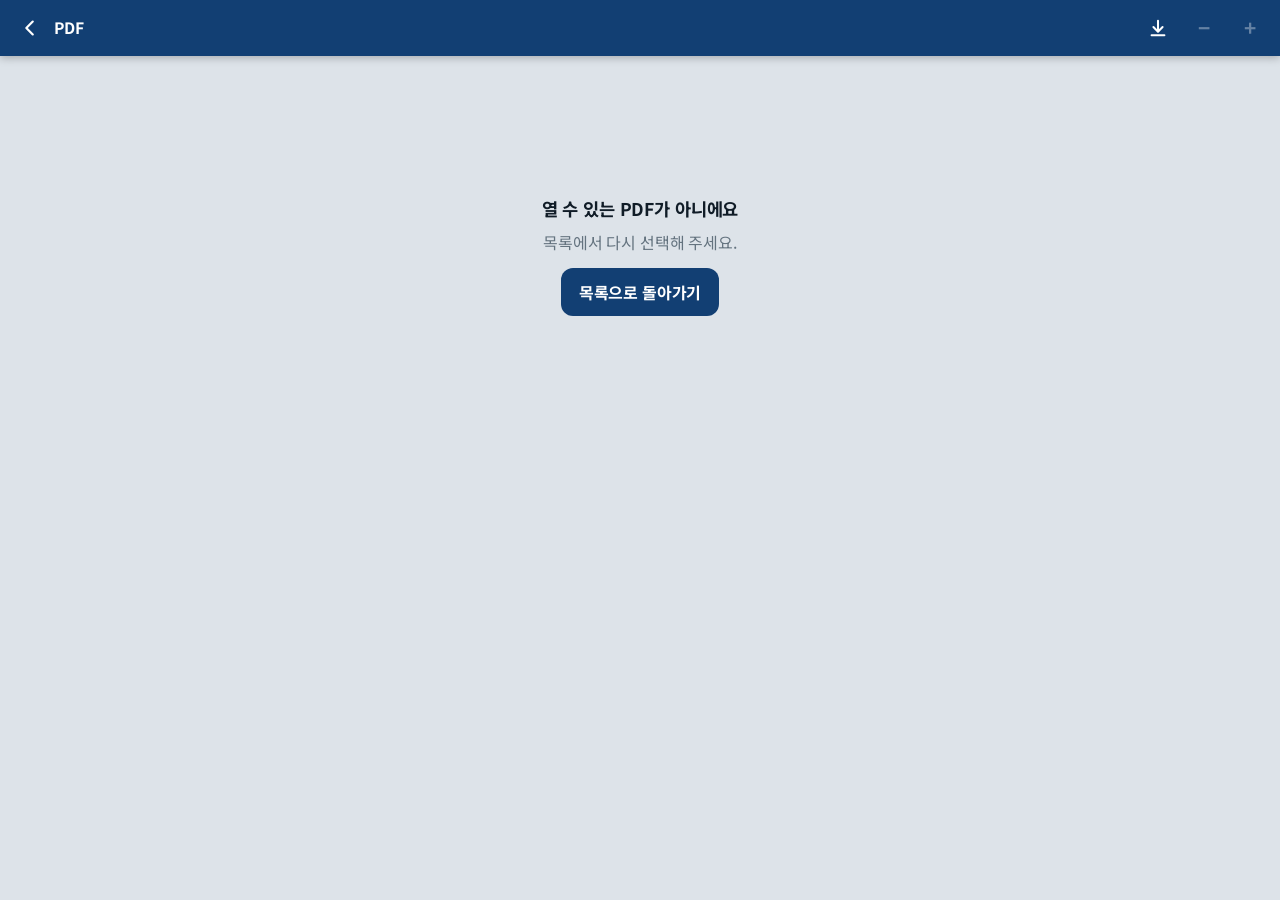
==== viewer.html @ f800c0bb "전기기사 매뉴얼 PDF 자료실 초기 구성 - 분류 6개, PDF 44개 - 목록 화면, PDF 보기 화면, 디자인 - PDF를 올리면 목록을 자동 생성하고 GitHub Pages에" ====
<!doctype html>
<html lang="ko">
<head>
<meta charset="utf-8">
<meta name="viewport" content="width=device-width, initial-scale=1, viewport-fit=cover">
<meta name="theme-color" content="#123f73">
<title>PDF 보기</title>
<link rel="preconnect" href="https://fonts.googleapis.com">
<link rel="preconnect" href="https://fonts.gstatic.com" crossorigin>
<link rel="stylesheet" href="https://fonts.googleapis.com/css2?family=Noto+Sans+KR:wght@400;500;700;900&display=swap">
<link rel="stylesheet" href="style.css">
</head>
<body class="viewer">
<div class="progress" id="progress"></div>
<header class="vbar" id="bar">
  <a class="btn" href="index.html" aria-label="목록으로">
    <svg width="22" height="22" viewBox="0 0 24 24" fill="none" stroke="currentColor" stroke-width="2.4" stroke-linecap="round" stroke-linejoin="round" aria-hidden="true"><path d="M15 5l-7 7 7 7"/></svg>
  </a>
  <div class="vtitle" id="title">PDF</div>
  <a class="btn" id="dl" href="#" download aria-label="PDF 다운로드">
    <svg width="22" height="22" viewBox="0 0 24 24" fill="none" stroke="currentColor" stroke-width="2.2" stroke-linecap="round" stroke-linejoin="round" aria-hidden="true"><path d="M12 4v11M7 11l5 5 5-5M5 20h14"/></svg>
  </a>
  <button class="btn" id="zout" type="button" aria-label="축소" disabled>−</button>
  <button class="btn" id="zin" type="button" aria-label="확대" disabled>+</button>
</header>
<span class="pageno" id="pageno"></span>
<div class="pages-wrap" id="wrap"><div class="pages" id="pages"></div></div>
<div class="vstatus" id="status">PDF를 불러오는 중…</div>

<script src="lib/pdf.min.js"></script>
<script>
(function () {
  var $ = function (id) { return document.getElementById(id); };
  var params = new URLSearchParams(location.search);
  var file = params.get("f") || "";
  var title = params.get("t") || "PDF";
  $("title").textContent = title;
  document.title = title + " · 전기기사 매뉴얼";

  function fail(head, body) {
    $("status").hidden = false;
    $("status").innerHTML = "<strong>" + head + "</strong>" + body +
      '<br><a href="index.html">목록으로 돌아가기</a>';
  }

  // pdfs/ 폴더 밖의 주소는 열지 않는다
  if (!/^pdfs\/[^:]+\.pdf$/i.test(file) || file.indexOf("..") >= 0) {
    fail("열 수 있는 PDF가 아니에요", "목록에서 다시 선택해 주세요.");
    return;
  }
  var url = new URL(file, location.href).href;

  // 다운로드 버튼: 원본 PDF 파일을 그대로 저장한다
  $("dl").href = file;
  $("dl").setAttribute("download", title.replace(/[\\\/:*?"<>|]/g, "_") + ".pdf");

  pdfjsLib.GlobalWorkerOptions.workerSrc = "lib/pdf.worker.min.js";

  var MINZ = 1, MAXZ = 8;          // 확대 범위 (배)
  var MAXPIX = 8e6;                // 캔버스 한 장의 최대 픽셀 수 (휴대폰 메모리 보호)
  var pdf = null, zoom = 1;
  var holders = [], rendered = {}, observer = null, current = 1;

  // 화면 화소 수(dpr)에 맞춰 그린다. 저해상도 화면도 2배로 그려서 확대 시 덜 뭉개진다.
  function wantOut() { return Math.min(Math.max(window.devicePixelRatio || 1, 2), 3); }
  function baseOut(cssW, cssH) { return Math.max(0.75, Math.min(wantOut(), Math.sqrt(MAXPIX / (cssW * cssH)))); }

  function availWidth() { return Math.min(document.documentElement.clientWidth, 900); }

  function layout() {
    var w = Math.round(availWidth() * zoom);
    holders.forEach(function (h) {
      h.el.style.width = w + "px";
      h.el.style.height = Math.round(w * h.ratio) + "px";
    });
  }

  /* ---------- 쪽 그리기: 확대한 크기에 맞춰 다시 그려서 선명하게 ---------- */
  function renderPage(n) {
    var h = holders[n - 1];
    var stamp = h.el.style.width;
    if (rendered[n] === stamp) return;
    if (h.task) { try { h.task.cancel(); } catch (e) {} h.task = null; }
    rendered[n] = stamp;
    pdf.getPage(n).then(function (page) {
      if (rendered[n] !== stamp) return;
      var cssW = parseFloat(h.el.style.width), cssH = parseFloat(h.el.style.height);
      var vp1 = page.getViewport({ scale: 1 });
      var out = baseOut(cssW, cssH);
      var vp = page.getViewport({ scale: (cssW / vp1.width) * out });
      var canvas = document.createElement("canvas");
      canvas.className = "base";
      canvas.width = Math.floor(vp.width);
      canvas.height = Math.floor(vp.height);
      var task = page.render({ canvasContext: canvas.getContext("2d"), viewport: vp });
      h.task = task;
      return task.promise.then(function () {
        if (rendered[n] !== stamp) { canvas.width = canvas.height = 0; return; }
        h.task = null;
        var old = h.el.querySelector("canvas.base");
        if (old) { old.width = old.height = 0; old.remove(); }
        h.el.insertBefore(canvas, h.el.firstChild);
        var ph = h.el.querySelector(".ph"); if (ph) ph.remove();
        page.cleanup();
      });
    }).catch(function (e) {
      if (!e || e.name !== "RenderingCancelledException") { if (rendered[n] === stamp) rendered[n] = null; }
    });
  }

  // 멀리 지나간 쪽은 비워서 메모리를 돌려준다 (쪽수가 많은 PDF 대비)
  function freePage(n) {
    var h = holders[n - 1];
    if (h.task) { try { h.task.cancel(); } catch (e) {} h.task = null; }
    clearDetail(h);
    var c = h.el.querySelector("canvas.base");
    if (c) {
      c.width = c.height = 0; c.remove();
      var ph = document.createElement("div");
      ph.className = "ph"; ph.textContent = n + "쪽";
      h.el.appendChild(ph);
    }
    rendered[n] = null;
  }

  /* ---------- 고해상도 타일 ----------
     많이 확대했을 때는 페이지 전체를 한 장으로 그리면 해상도가 제한되므로,
     지금 화면에 보이는 부분만 화면 화소 그대로 따로 그려서 위에 얹는다. */
  var detailTimer;
  function scheduleDetail() { clearTimeout(detailTimer); detailTimer = setTimeout(updateDetails, 180); }
  function clearDetail(h) {
    if (h.dtask) { try { h.dtask.cancel(); } catch (e) {} h.dtask = null; }
    if (h.dcanvas) { h.dcanvas.width = h.dcanvas.height = 0; h.dcanvas.remove(); h.dcanvas = null; }
    h.dkey = null; h.dtile = null;
  }
  function updateDetails() {
    if (!pdf || pinch) return;
    var vw = window.innerWidth, vh = window.innerHeight;
    holders.forEach(function (h, i) {
      var r = h.el.getBoundingClientRect(), cssW = r.width, cssH = r.height;
      var visible = r.bottom > 0 && r.top < vh && r.right > 0 && r.left < vw;
      if (!visible || baseOut(cssW, cssH) >= wantOut() - 0.05) { clearDetail(h); return; }
      var vx0 = Math.max(0, -r.left), vy0 = Math.max(0, -r.top);
      var vx1 = Math.min(cssW, vw - r.left), vy1 = Math.min(cssH, vh - r.top);
      var t = h.dtile;
      if (t && t.w === Math.round(cssW) && t.x0 <= vx0 && t.y0 <= vy0 && t.x1 >= vx1 && t.y1 >= vy1) return; // 이미 덮고 있음
      var mx = vw * 0.25, my = vh * 0.25;
      var x0 = Math.floor(Math.max(0, vx0 - mx)), y0 = Math.floor(Math.max(0, vy0 - my));
      var x1 = Math.ceil(Math.min(cssW, vx1 + mx)), y1 = Math.ceil(Math.min(cssH, vy1 + my));
      var tw = x1 - x0, th = y1 - y0;
      if (tw <= 0 || th <= 0) { clearDetail(h); return; }
      if (h.dtask) { try { h.dtask.cancel(); } catch (e) {} h.dtask = null; }
      var key = [Math.round(cssW), x0, y0, tw, th].join(",");
      h.dkey = key;
      pdf.getPage(i + 1).then(function (page) {
        if (h.dkey !== key) return;
        var vp1 = page.getViewport({ scale: 1 });
        var out = Math.min(wantOut(), Math.sqrt(MAXPIX / (tw * th)));
        var vp = page.getViewport({ scale: (cssW / vp1.width) * out });
        var c = document.createElement("canvas");
        c.className = "detail";
        c.width = Math.ceil(tw * out); c.height = Math.ceil(th * out);
        c.style.left = x0 + "px"; c.style.top = y0 + "px";
        c.style.width = tw + "px"; c.style.height = th + "px";
        var task = page.render({ canvasContext: c.getContext("2d"), viewport: vp, transform: [1, 0, 0, 1, -x0 * out, -y0 * out] });
        h.dtask = task;
        return task.promise.then(function () {
          if (h.dkey !== key) { c.width = c.height = 0; return; }
          h.dtask = null;
          var old = h.dcanvas;
          h.el.appendChild(c); h.dcanvas = c;
          h.dtile = { w: Math.round(cssW), x0: x0, y0: y0, x1: x1, y1: y1 };
          if (old) { old.width = old.height = 0; old.remove(); }
          page.cleanup();
        });
      }).catch(function () { if (h.dkey === key) h.dkey = null; });
    });
  }

  function watch() {
    if (observer) observer.disconnect();
    observer = new IntersectionObserver(function (entries) {
      entries.forEach(function (en) {
        var n = Number(en.target.getAttribute("data-n"));
        if (en.isIntersecting) renderPage(n); else freePage(n);
      });
      updateCurrent();
    }, { rootMargin: "100% 0px" });
    holders.forEach(function (h) { observer.observe(h.el); });
  }

  function updateCurrent() {
    var mid = window.innerHeight * 0.4, best = current;
    for (var i = 0; i < holders.length; i++) {
      var r = holders[i].el.getBoundingClientRect();
      if (r.top <= mid && r.bottom > mid) { best = i + 1; break; }
    }
    current = best;
    $("pageno").textContent = current + " / " + holders.length;
  }

  var lastY = window.scrollY;
  window.addEventListener("scroll", function () {
    updateCurrent(); scheduleDetail();
    var y = window.scrollY, bar = $("bar");
    if (y < 60 || y < lastY - 6) bar.classList.remove("hide");
    else if (y > lastY + 6) bar.classList.add("hide");
    lastY = y;
  }, { passive: true });

  /* ---------- 확대/축소 ----------
     (fx,fy) 지점의 내용이 확대 후 (tx,ty) 위치에 오도록 스크롤을 맞춘다. */
  function updateButtons() {
    $("zout").disabled = zoom <= MINZ + 0.001;
    $("zin").disabled = zoom >= MAXZ - 0.001;
  }
  function setZoom(z, fx, fy, tx, ty) {
    z = Math.max(MINZ, Math.min(MAXZ, z));
    if (Math.abs(z - zoom) < 0.001) return;
    var pr = $("pages").getBoundingClientRect();
    var ox = fx - pr.left, oy = fy - pr.top, docTop = pr.top + window.scrollY;
    var r = z / zoom;
    zoom = z;
    holders.forEach(clearDetail);
    layout();
    $("wrap").scrollLeft = ox * r - tx;
    window.scrollTo(0, docTop + oy * r - ty);
    watch();
    updateButtons();
    scheduleDetail();
  }
  function centerZoom(factor) {
    var cx = window.innerWidth / 2, cy = window.innerHeight / 2;
    setZoom(zoom * factor, cx, cy, cx, cy);
  }
  $("zin").addEventListener("click", function () { centerZoom(1.5); });
  $("zout").addEventListener("click", function () { centerZoom(1 / 1.5); });

  /* ---------- 손가락 벌리기(핀치) / 두 번 탭 ---------- */
  var wrap = $("wrap"); wrap.addEventListener("scroll", scheduleDetail, { passive: true });
  var pinch = null, pinchEnd = 0, lastTap = { t: 0, x: 0, y: 0 }, start = null;
  function mid(e) {
    var a = e.touches[0], b = e.touches[1];
    return { x: (a.clientX + b.clientX) / 2, y: (a.clientY + b.clientY) / 2, d: Math.hypot(a.clientX - b.clientX, a.clientY - b.clientY) };
  }
  wrap.addEventListener("touchstart", function (e) {
    if (e.touches.length === 2) {
      var m = mid(e), pg = $("pages"), pr = pg.getBoundingClientRect();
      pinch = { d0: m.d || 1, fx: m.x, fy: m.y, tx: m.x, ty: m.y, s: 1 };
      pg.style.transformOrigin = (m.x - pr.left) + "px " + (m.y - pr.top) + "px";
      pg.style.willChange = "transform";
    } else if (e.touches.length === 1) {
      start = { x: e.touches[0].clientX, y: e.touches[0].clientY };
    }
  }, { passive: true });
  wrap.addEventListener("touchmove", function (e) {
    if (!pinch || e.touches.length !== 2) return;
    e.preventDefault();
    var m = mid(e);
    var s = Math.max(MINZ / zoom, Math.min(MAXZ / zoom, m.d / pinch.d0));
    pinch.s = s; pinch.tx = m.x; pinch.ty = m.y;
    $("pages").style.transform = "scale(" + s + ")";
  }, { passive: false });
  function finishPinch() {
    if (!pinch) return;
    var p = pinch; pinch = null; pinchEnd = Date.now();
    var pg = $("pages");
    pg.style.transform = ""; pg.style.willChange = "";
    setZoom(zoom * p.s, p.fx, p.fy, p.tx, p.ty);
  }
  wrap.addEventListener("touchend", function (e) {
    if (pinch) { if (e.touches.length < 2) finishPinch(); return; }
    if (e.touches.length || !e.changedTouches.length || !start) return;
    if (Date.now() - pinchEnd < 400) return;
    var t = e.changedTouches[0];
    if (Math.hypot(t.clientX - start.x, t.clientY - start.y) > 10) return; // 스크롤이었음
    var now = Date.now();
    if (now - lastTap.t < 300 && Math.hypot(t.clientX - lastTap.x, t.clientY - lastTap.y) < 30) {
      lastTap.t = 0;
      setZoom(zoom > 1.2 ? 1 : 2.5, t.clientX, t.clientY, t.clientX, t.clientY);
    } else {
      lastTap = { t: now, x: t.clientX, y: t.clientY };
    }
  }, { passive: true });
  wrap.addEventListener("touchcancel", finishPinch, { passive: true });

  var rt;
  window.addEventListener("resize", function () {
    clearTimeout(rt);
    rt = setTimeout(function () { if (pdf) { holders.forEach(clearDetail); layout(); watch(); scheduleDetail(); } }, 150);
  });

  /* ---------- 불러오기 ---------- */
  var task = pdfjsLib.getDocument({ url: url, cMapUrl: "lib/cmaps/", cMapPacked: true });
  task.onProgress = function (p) {
    if (p.total) $("progress").style.width = Math.min(100, (p.loaded / p.total) * 100) + "%";
  };
  task.promise.then(function (doc) {
    pdf = doc;
    $("progress").style.width = "100%";
    setTimeout(function () { $("progress").style.display = "none"; }, 300);
    // 모든 쪽의 비율을 미리 구해 자리를 잡아 두면 스크롤 위치가 흔들리지 않는다
    var ps = [];
    for (var n = 1; n <= doc.numPages; n++) {
      ps.push(doc.getPage(n).then(function (p) { var v = p.getViewport({ scale: 1 }); return v.height / v.width; }));
    }
    return Promise.all(ps);
  }).then(function (ratios) {
    $("status").hidden = true;
    var box = $("pages");
    ratios.forEach(function (r, i) {
      var el = document.createElement("div");
      el.className = "page";
      el.setAttribute("data-n", i + 1);
      el.innerHTML = '<div class="ph">' + (i + 1) + "쪽</div>";
      box.appendChild(el);
      holders.push({ el: el, ratio: r, task: null, dtask: null, dcanvas: null, dkey: null, dtile: null });
    });
    layout(); watch(); updateCurrent(); updateButtons();
  }).catch(function (err) {
    $("progress").style.display = "none";
    var missing = err && (err.name === "MissingPDFException" || err.status === 404);
    fail(missing ? "PDF 파일을 찾을 수 없어요" : "PDF를 열지 못했어요",
      missing ? "파일이 이동되었거나 삭제되었을 수 있어요." :
      '네트워크 상태를 확인하고 다시 시도해 주세요.<br><a href="' + file + '">PDF 파일 직접 열기</a>');
  });
})();
</script>
</body>
</html>
---- style.css ----
/* 전기기사 자료실: 모바일 우선. 도면(격자) + 안전 노랑 하자드 테이프를 포인트로 */
:root {
  --bg: #f1f3f6;
  --surface: #ffffff;
  --ink: #101c27;
  --muted: #64737f;
  --line: #e3e8ed;
  --brand: #123f73;
  --brand-2: #1d5a9e;
  --brand-ink: #ffffff;
  --accent: #f7b900;
  --accent-ink: #101c27;
  --shadow: 0 1px 2px rgba(16, 28, 39, 0.06), 0 4px 14px rgba(16, 28, 39, 0.06);
  --viewer-bg: #dde3e9;
  --link: #1d5a9e;
  --pattern: url("data:image/svg+xml,%3Csvg xmlns='http://www.w3.org/2000/svg' width='240' height='240' viewBox='0 0 240 240' fill='none' stroke='%231d4e89' stroke-opacity='0.13' stroke-width='1.3' stroke-linecap='round' stroke-linejoin='round'%3E%3Cpath d='M16 40h40l12 12h44l10-10h60'/%3E%3Cpath d='M110 52v52l14 14h56'/%3E%3Cpath d='M24 124h30l10-14h28l10 14h20'/%3E%3Cpath d='M64 124v52l-12 12H20'/%3E%3Cpath d='M150 188l5-8 7 16 7-16 7 16 5-8h26'/%3E%3Cpath d='M190 42v40l14 14h22'/%3E%3Cpath d='M112 212h28v-24'/%3E%3Ccircle cx='16' cy='40' r='3.5'/%3E%3Ccircle cx='170' cy='42' r='3.5'/%3E%3Ccircle cx='180' cy='118' r='3.5'/%3E%3Ccircle cx='24' cy='124' r='3.5'/%3E%3Ccircle cx='20' cy='188' r='3.5'/%3E%3Ccircle cx='226' cy='96' r='3.5'/%3E%3Ccircle cx='226' cy='188' r='3.5'/%3E%3Ccircle cx='112' cy='212' r='3.5'/%3E%3Cg fill='%231d4e89' fill-opacity='0.13' stroke='none'%3E%3Ccircle cx='110' cy='52' r='2.5'/%3E%3Ccircle cx='64' cy='124' r='2.5'/%3E%3Ccircle cx='190' cy='42' r='2.5'/%3E%3C/g%3E%3C/svg%3E");
  --glow-a: rgba(29, 90, 158, 0.17);
  --glow-b: rgba(247, 185, 0, 0.17);
  --font: "Noto Sans KR", system-ui, -apple-system, "Apple SD Gothic Neo", "Malgun Gothic", sans-serif;
}
@media (prefers-color-scheme: dark) {
  :root:not([data-theme="light"]) {
    --bg: #0c141b;
    --surface: #15202a;
    --ink: #e9eff4;
    --muted: #8fa1af;
    --line: #243441;
    --brand: #0f2f55;
    --brand-2: #17457a;
    --brand-ink: #f2f6fa;
    --shadow: 0 1px 2px rgba(0, 0, 0, 0.4);
    --viewer-bg: #070c10;
    --link: #7db4f5;
    --pattern: url("data:image/svg+xml,%3Csvg xmlns='http://www.w3.org/2000/svg' width='240' height='240' viewBox='0 0 240 240' fill='none' stroke='%238ab8f0' stroke-opacity='0.16' stroke-width='1.3' stroke-linecap='round' stroke-linejoin='round'%3E%3Cpath d='M16 40h40l12 12h44l10-10h60'/%3E%3Cpath d='M110 52v52l14 14h56'/%3E%3Cpath d='M24 124h30l10-14h28l10 14h20'/%3E%3Cpath d='M64 124v52l-12 12H20'/%3E%3Cpath d='M150 188l5-8 7 16 7-16 7 16 5-8h26'/%3E%3Cpath d='M190 42v40l14 14h22'/%3E%3Cpath d='M112 212h28v-24'/%3E%3Ccircle cx='16' cy='40' r='3.5'/%3E%3Ccircle cx='170' cy='42' r='3.5'/%3E%3Ccircle cx='180' cy='118' r='3.5'/%3E%3Ccircle cx='24' cy='124' r='3.5'/%3E%3Ccircle cx='20' cy='188' r='3.5'/%3E%3Ccircle cx='226' cy='96' r='3.5'/%3E%3Ccircle cx='226' cy='188' r='3.5'/%3E%3Ccircle cx='112' cy='212' r='3.5'/%3E%3Cg fill='%238ab8f0' fill-opacity='0.16' stroke='none'%3E%3Ccircle cx='110' cy='52' r='2.5'/%3E%3Ccircle cx='64' cy='124' r='2.5'/%3E%3Ccircle cx='190' cy='42' r='2.5'/%3E%3C/g%3E%3C/svg%3E");
    --glow-a: rgba(70, 130, 210, 0.24);
    --glow-b: rgba(247, 185, 0, 0.10);
    color-scheme: dark;
  }
}
:root[data-theme="dark"] {
  --bg: #0c141b;
  --surface: #15202a;
  --ink: #e9eff4;
  --muted: #8fa1af;
  --line: #243441;
  --brand: #0f2f55;
  --brand-2: #17457a;
  --brand-ink: #f2f6fa;
  --shadow: 0 1px 2px rgba(0, 0, 0, 0.4);
  --viewer-bg: #070c10;
  --link: #7db4f5;
  --pattern: url("data:image/svg+xml,%3Csvg xmlns='http://www.w3.org/2000/svg' width='240' height='240' viewBox='0 0 240 240' fill='none' stroke='%238ab8f0' stroke-opacity='0.16' stroke-width='1.3' stroke-linecap='round' stroke-linejoin='round'%3E%3Cpath d='M16 40h40l12 12h44l10-10h60'/%3E%3Cpath d='M110 52v52l14 14h56'/%3E%3Cpath d='M24 124h30l10-14h28l10 14h20'/%3E%3Cpath d='M64 124v52l-12 12H20'/%3E%3Cpath d='M150 188l5-8 7 16 7-16 7 16 5-8h26'/%3E%3Cpath d='M190 42v40l14 14h22'/%3E%3Cpath d='M112 212h28v-24'/%3E%3Ccircle cx='16' cy='40' r='3.5'/%3E%3Ccircle cx='170' cy='42' r='3.5'/%3E%3Ccircle cx='180' cy='118' r='3.5'/%3E%3Ccircle cx='24' cy='124' r='3.5'/%3E%3Ccircle cx='20' cy='188' r='3.5'/%3E%3Ccircle cx='226' cy='96' r='3.5'/%3E%3Ccircle cx='226' cy='188' r='3.5'/%3E%3Ccircle cx='112' cy='212' r='3.5'/%3E%3Cg fill='%238ab8f0' fill-opacity='0.16' stroke='none'%3E%3Ccircle cx='110' cy='52' r='2.5'/%3E%3Ccircle cx='64' cy='124' r='2.5'/%3E%3Ccircle cx='190' cy='42' r='2.5'/%3E%3C/g%3E%3C/svg%3E");
  --glow-a: rgba(70, 130, 210, 0.24);
  --glow-b: rgba(247, 185, 0, 0.10);
  color-scheme: dark;
}

* { box-sizing: border-box; }
html { -webkit-text-size-adjust: 100%; -webkit-tap-highlight-color: transparent; }
body {
  margin: 0;
  background: var(--bg);
  color: var(--ink);
  font: 400 16px/1.5 var(--font);
  letter-spacing: -0.01em;
  padding-left: env(safe-area-inset-left, 0px);
  padding-right: env(safe-area-inset-right, 0px);
}
/* ---------- 배경: 회로 무늬 + 모서리 빛 ---------- */
body::before {
  content: "";
  position: fixed; inset: 0; z-index: -1;
  pointer-events: none;
  background:
    radial-gradient(75% 45% at 100% 0%, var(--glow-a), transparent 72%),
    radial-gradient(65% 40% at 0% 100%, var(--glow-b), transparent 72%),
    var(--pattern);
  background-size: auto, auto, 240px 240px;
  background-repeat: no-repeat, no-repeat, repeat;
}
body.viewer::before { display: none; }

a { color: inherit; text-decoration: none; }
button { font: inherit; color: inherit; }
:focus-visible { outline: 3px solid var(--accent); outline-offset: 2px; }

/* ---------- 헤더 ---------- */
.top {
  position: relative;
  color: #fff;
  min-height: 244px;
  padding: max(26px, calc(env(safe-area-inset-top, 0px) + 14px)) 20px 28px;
  background: linear-gradient(180deg, #06152d 0%, #0b2a54 46%, #15508f 100%); /* 해 질 녘 하늘 */
  overflow: hidden;
  isolation: isolate;
}
.top::before { /* 글씨 쪽은 어둡게 + 도면 격자 */
  content: "";
  position: absolute; inset: 0; z-index: 1; pointer-events: none;
  background:
    linear-gradient(90deg, rgba(3, 11, 26, 0.72) 0%, rgba(3, 11, 26, 0.42) 42%, rgba(3, 11, 26, 0) 72%),
    linear-gradient(rgba(255, 255, 255, 0.045) 1px, transparent 1px) 0 0 / 22px 22px,
    linear-gradient(90deg, rgba(255, 255, 255, 0.045) 1px, transparent 1px) 0 0 / 22px 22px;
}
.top::after { /* 하자드 테이프 */
  content: "";
  position: absolute; left: 0; right: 0; bottom: 0; height: 6px; z-index: 3;
  background: repeating-linear-gradient(-45deg, var(--accent) 0 10px, #101c27 10px 20px);
}
.hero-art { position: absolute; top: 0; right: 0; bottom: 0; width: 100%; max-width: 780px; z-index: 0; pointer-events: none; 
  -webkit-mask-image: linear-gradient(90deg, transparent 0, #000 24%); mask-image: linear-gradient(90deg, transparent 0, #000 24%); }
.hero-svg { display: block; width: 100%; height: 100%; }
.star { opacity: 0.3; animation: twinkle 3.6s ease-in-out infinite; }
.flow, .flow-glow { fill: none; stroke-linecap: round; stroke-dasharray: 3 63; animation: flow linear infinite; }
.flow { stroke: #ffe28f; stroke-width: 1.6; }
.flow-glow { stroke: #ffb02e; stroke-width: 5; }
.spark { opacity: 0.35; animation: spark 2.2s ease-in-out infinite; }
@keyframes flow { to { stroke-dashoffset: -66; } }
@keyframes twinkle { 0%, 100% { opacity: 0.18; } 50% { opacity: 0.95; } }
@keyframes spark { 0%, 100% { opacity: 0.25; } 50% { opacity: 1; } }
@media (prefers-reduced-motion: reduce) { .star, .flow, .flow-glow, .spark { animation: none; } }
@media (min-width: 700px) { .top { min-height: 300px; } }
.top-inner { position: relative; z-index: 2; max-width: 720px; margin: 0 auto; padding-bottom: 6px; }
.eyebrow {
  display: inline-flex; align-items: center; gap: 6px;
  font-size: 0.72rem; font-weight: 700; letter-spacing: 0.14em;
  color: var(--accent);
}
.eyebrow .bolt { width: 0.62em; height: 0.9em; background: var(--accent); clip-path: polygon(60% 0, 0 56%, 42% 56%, 30% 100%, 100% 38%, 56% 38%); }
.top h1 {
  margin: 6px 0 0;
  font-size: 2rem;
  font-weight: 900;
  letter-spacing: -0.04em;
  line-height: 1.15;
  text-wrap: balance;
  text-shadow: 0 2px 16px rgba(0, 0, 0, 0.45);
}
.top p { margin: 8px 0 0; font-size: 0.92rem; opacity: 0.82; }

/* ---------- 검색 / 분류 ---------- */
.search {
  position: sticky; top: 0; z-index: 5;
  background: color-mix(in srgb, var(--bg) 78%, transparent);
  -webkit-backdrop-filter: blur(14px); backdrop-filter: blur(14px);
  padding: 12px 16px 10px;
  padding-top: max(12px, env(safe-area-inset-top, 0px));
}
.search-inner { position: relative; max-width: 720px; margin: 0 auto; }
.search svg { position: absolute; left: 14px; top: 50%; transform: translateY(-50%); color: var(--muted); pointer-events: none; }
.search input {
  width: 100%; height: 50px;
  border: 1px solid var(--line);
  border-radius: 14px;
  padding: 0 46px 0 44px;
  font: inherit; font-size: 1rem;
  background: var(--surface); color: var(--ink);
  box-shadow: var(--shadow);
  -webkit-appearance: none; appearance: none;
}
.search input::placeholder { color: var(--muted); }
.search input:focus { outline: 2px solid var(--brand-2); outline-offset: 0; border-color: transparent; }
.search input::-webkit-search-cancel-button { display: none; }
.search .clear {
  position: absolute; right: 5px; top: 5px;
  width: 40px; height: 40px;
  border: 0; border-radius: 10px;
  background: transparent; color: var(--muted);
  font-size: 1.4rem; line-height: 1; cursor: pointer;
}
.chips {
  display: flex; gap: 8px;
  max-width: 720px; margin: 0 auto;
  padding: 2px 16px 6px;
  overflow-x: auto; scrollbar-width: none;
}
.chips::-webkit-scrollbar { display: none; }
.chip {
  flex: none;
  min-height: 38px; padding: 0 15px;
  border: 1px solid var(--line);
  border-radius: 999px;
  background: var(--surface);
  color: var(--muted);
  font-size: 0.9rem; font-weight: 500;
  cursor: pointer;
}
.chip[aria-pressed="true"] {
  background: var(--brand); border-color: var(--brand);
  color: var(--brand-ink); font-weight: 700;
}

/* ---------- 목록 ---------- */
main { max-width: 720px; margin: 0 auto; padding: 6px 16px 48px; }
.group h2 {
  display: flex; align-items: center; gap: 8px;
  margin: 22px 4px 10px;
  font-size: 1.05rem; font-weight: 900; letter-spacing: -0.02em;
}
.group h2::before {
  content: ""; width: 4px; height: 1.05em; border-radius: 2px; background: var(--accent);
}
.group h2 span {
  font-size: 0.75rem; font-weight: 700; color: var(--muted);
  background: var(--surface); border: 1px solid var(--line);
  border-radius: 999px; padding: 0 8px; line-height: 1.6;
  font-variant-numeric: tabular-nums;
}
.list {
  list-style: none; margin: 0; padding: 0;
  background: var(--surface);
  border: 1px solid var(--line);
  border-radius: 18px;
  box-shadow: var(--shadow);
  overflow: hidden;
}
.list li + li { border-top: 1px solid var(--line); }
.list li { display: flex; align-items: stretch; }
.list li .item { flex: 1; min-width: 0; }
.dl-btn {
  flex: none; width: 60px;
  display: flex; flex-direction: column; align-items: center; justify-content: center; gap: 2px;
  border-left: 1px solid var(--line);
  color: var(--link); font-size: 0.68rem; font-weight: 700;
}
.dl-btn:active { background: var(--bg); }
.item {
  display: grid;
  grid-template-columns: 56px minmax(0, 1fr);
  align-items: center; gap: 14px;
  padding: 12px 12px;
  min-height: 92px;
  transition: background 0.12s;
}
.item:active { background: var(--bg); }

.thumb {
  position: relative;
  width: 56px; height: 76px;
  border-radius: 5px;
  background: linear-gradient(160deg, var(--brand-2), var(--brand));
  box-shadow: 0 1px 3px rgba(16, 28, 39, 0.35);
  overflow: hidden;
}
.thumb::before { /* 로딩 전 표지: 노란 띠 + PDF */
  content: "PDF";
  position: absolute; left: 0; right: 0; bottom: 0;
  padding: 3px 0; text-align: center;
  font-size: 0.62rem; font-weight: 900; letter-spacing: 0.08em;
  background: var(--accent); color: var(--accent-ink);
}
.thumb img { position: absolute; inset: 0; width: 100%; height: 100%; object-fit: cover; object-position: top; background: #fff; }
.thumb.has-img::before { display: none; }

.item-title {
  display: block;
  font-weight: 700; font-size: 1rem; line-height: 1.35;
  overflow-wrap: anywhere;
  display: -webkit-box; -webkit-line-clamp: 2; -webkit-box-orient: vertical; overflow: hidden;
}
.item-meta {
  display: flex; flex-wrap: wrap; align-items: center; gap: 4px 8px;
  margin-top: 6px;
  font-size: 0.8rem; color: var(--muted);
  font-variant-numeric: tabular-nums;
}
.tag-new {
  font-size: 0.66rem; font-weight: 900; letter-spacing: 0.06em;
  background: var(--accent); color: var(--accent-ink);
  border-radius: 4px; padding: 0 6px; line-height: 1.5;
}
.chev { color: var(--muted); opacity: 0.6; justify-self: end; }
mark { background: color-mix(in srgb, var(--accent) 55%, transparent); color: inherit; border-radius: 3px; padding: 0 1px; }

.empty {
  margin: 36px 0;
  padding: 32px 22px;
  border: 1px dashed var(--line);
  border-radius: 18px;
  background: var(--surface);
  text-align: center; color: var(--muted);
}
.empty strong { display: block; color: var(--ink); margin-bottom: 6px; font-size: 1.05rem; }
footer { max-width: 720px; margin: 0 auto; padding: 0 20px max(28px, env(safe-area-inset-bottom, 0px)); color: var(--muted); font-size: 0.78rem; }

/* ---------- 뷰어 ---------- */
body.viewer { background: var(--viewer-bg); overflow-x: hidden; }
.vbar {
  position: sticky; top: 0; z-index: 10;
  display: flex; align-items: center; gap: 2px;
  padding: max(6px, env(safe-area-inset-top, 0px)) 8px 6px;
  background: var(--brand); color: var(--brand-ink);
  box-shadow: 0 2px 8px rgba(0, 0, 0, 0.25);
  transition: transform 0.22s ease;
}
.vbar.hide { transform: translateY(-110%); }
.vbar .btn {
  flex: none; min-width: 44px; height: 44px;
  display: grid; place-items: center;
  border: 0; border-radius: 12px;
  background: transparent; color: inherit;
  font-size: 1.3rem; font-weight: 700; cursor: pointer;
}
.vbar .btn:active { background: rgba(255, 255, 255, 0.18); }
.vbar .btn[disabled] { opacity: 0.35; }
.vtitle {
  flex: 1; min-width: 0;
  font-weight: 700; font-size: 0.98rem; line-height: 1.25;
  display: -webkit-box; -webkit-line-clamp: 2; -webkit-box-orient: vertical; overflow: hidden;
}
.pageno {
  position: fixed; left: 50%; transform: translateX(-50%);
  bottom: max(16px, env(safe-area-inset-bottom, 0px));
  z-index: 10;
  padding: 7px 16px; border-radius: 999px;
  background: rgba(16, 28, 39, 0.82); color: #fff;
  font-size: 0.85rem; font-weight: 700; font-variant-numeric: tabular-nums;
  backdrop-filter: blur(6px); -webkit-backdrop-filter: blur(6px);
  pointer-events: none;
}
.pageno:empty { display: none; }
.progress { position: fixed; left: 0; top: 0; height: 3px; width: 0; background: var(--accent); z-index: 20; transition: width 0.15s; }
.pages-wrap { overflow-x: auto; padding: 12px 0 72px; touch-action: pan-x pan-y; } /* 확대는 직접 처리 */
.pages { display: flex; flex-direction: column; align-items: center; gap: 10px; width: max-content; min-width: 100%; }
.page { position: relative; background: #fff; box-shadow: 0 1px 6px rgba(0, 0, 0, 0.3); flex: none; }
.page canvas.base { display: block; width: 100%; height: 100%; }
.page canvas.detail { position: absolute; display: block; pointer-events: none; }
.page .ph { position: absolute; inset: 0; display: grid; place-items: center; color: #8a97a2; font-size: 0.85rem; }
.vstatus { padding: 56px 24px; text-align: center; color: var(--muted); }
.vstatus strong { display: block; color: var(--ink); font-size: 1.1rem; margin-bottom: 8px; }
.vstatus a { display: inline-block; margin-top: 14px; padding: 12px 18px; border-radius: 12px; background: var(--brand); color: var(--brand-ink); font-weight: 700; }

@media (prefers-reduced-motion: reduce) {
  .progress, .vbar, .item { transition: none; }
}

/* ---------- 분류 카드 / 소분류 ---------- */
.cat-grid { display: grid; grid-template-columns: repeat(2, minmax(0, 1fr)); gap: 12px; }
.cat-card {
  position: relative; overflow: hidden;
  display: flex; flex-direction: column; justify-content: space-between; gap: 22px;
  min-height: 118px; padding: 16px;
  border-radius: 18px;
  background: var(--surface);
  border: 1px solid var(--line);
  box-shadow: var(--shadow);
  transition: transform 0.12s, background 0.12s;
}
.cat-card:active { transform: scale(0.98); background: var(--bg); }
.cat-bolt { color: var(--accent); }
.cat-name { font-weight: 900; font-size: 1.08rem; line-height: 1.3; letter-spacing: -0.02em; overflow-wrap: anywhere; }
.cat-count { display: block; margin-top: 2px; font-size: 0.8rem; color: var(--muted); font-variant-numeric: tabular-nums; }

.crumb {
  display: inline-flex; align-items: center; gap: 4px;
  min-height: 44px; margin: 8px 0 0 -4px; padding: 0 6px;
  font-weight: 700; font-size: 0.92rem; color: var(--link);
}
.cat-title {
  display: flex; align-items: center; gap: 10px;
  margin: 0 4px 12px;
  font-size: 1.5rem; font-weight: 900; letter-spacing: -0.03em; line-height: 1.25;
}
.cat-title span {
  font-size: 0.8rem; font-weight: 700; color: var(--muted);
  background: var(--surface); border: 1px solid var(--line);
  border-radius: 999px; padding: 0 10px; line-height: 1.7;
  font-variant-numeric: tabular-nums;
}
.tag-cat {
  font-size: 0.7rem; font-weight: 700;
  color: var(--link); background: color-mix(in srgb, var(--link) 12%, transparent);
  border-radius: 4px; padding: 0 6px; line-height: 1.6;
}
details.sub { margin: 10px 0 0; }
details.sub summary {
  display: flex; align-items: center; gap: 8px;
  min-height: 56px; padding: 0 16px;
  list-style: none; cursor: pointer;
  background: var(--surface); border: 1px solid var(--line);
  border-radius: 14px; box-shadow: var(--shadow);
  font-weight: 700;
}
details.sub summary::-webkit-details-marker { display: none; }
details.sub summary span { flex: 1; min-width: 0; overflow-wrap: anywhere; }
details.sub summary em {
  font-style: normal; font-size: 0.75rem; font-weight: 700; color: var(--muted);
  border: 1px solid var(--line); border-radius: 999px; padding: 0 8px; line-height: 1.7;
}
.sub-chev { color: var(--muted); transition: transform 0.18s; flex: none; }
details.sub[open] summary { border-radius: 14px 14px 0 0; }
details.sub[open] .sub-chev { transform: rotate(180deg); }
details.sub .list { border-top: 0; border-radius: 0 0 18px 18px; }
@media (prefers-reduced-motion: reduce) { .cat-card, .sub-chev { transition: none; } }
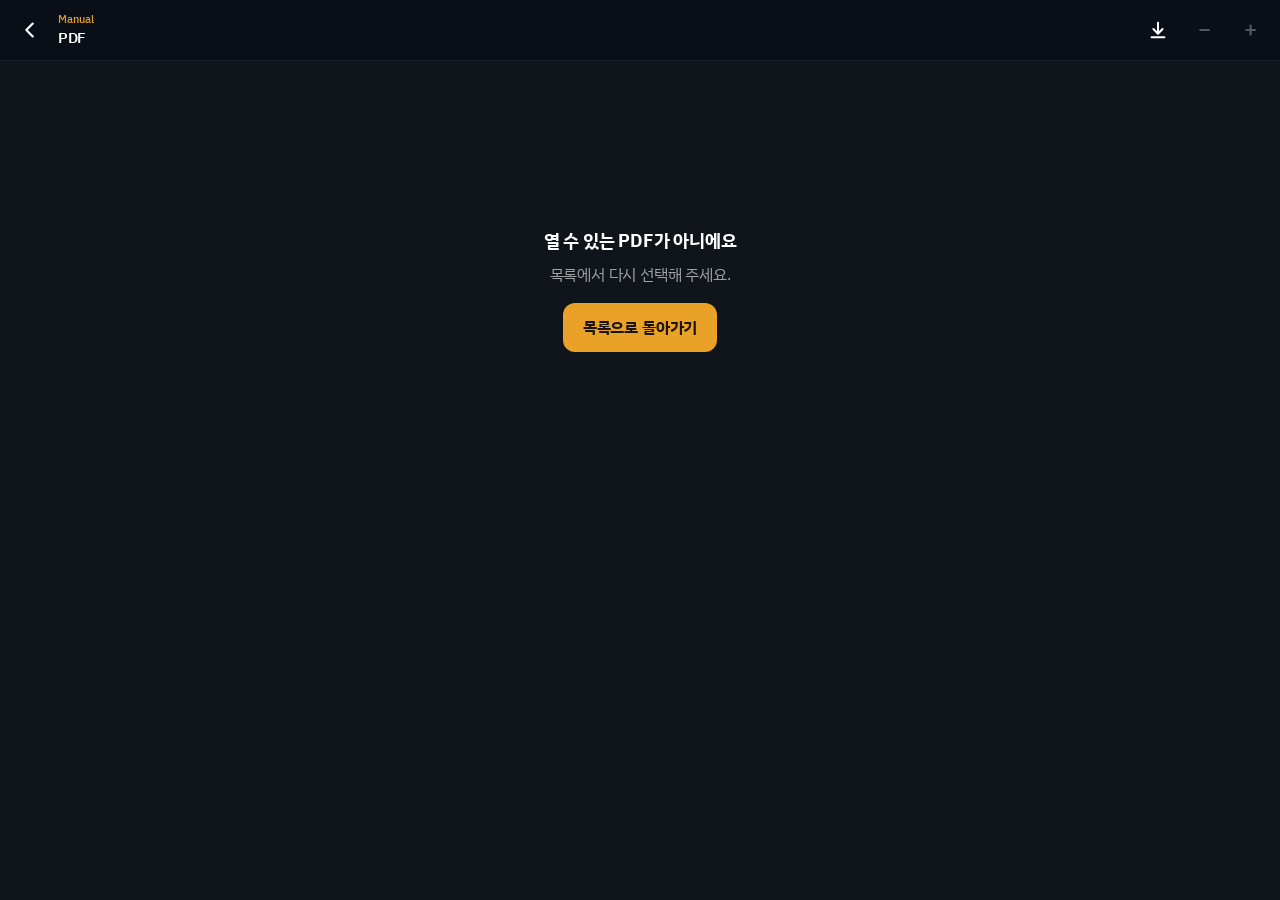
==== commit 9c299fdb: "사이트 디자인 전면 개편 - 배전반 명판 + 도면 목록 콘셉트: 남색/흑연 바탕, 호박색 포인트 - 글꼴을 IBM Plex Sans KR / Plex Mono로 교체 - 히어로(송" ====
--- a/viewer.html
+++ b/viewer.html
@@ -3,11 +3,11 @@
 <head>
 <meta charset="utf-8">
 <meta name="viewport" content="width=device-width, initial-scale=1, viewport-fit=cover">
-<meta name="theme-color" content="#123f73">
+<meta name="theme-color" content="#0a0f16">
 <title>PDF 보기</title>
 <link rel="preconnect" href="https://fonts.googleapis.com">
 <link rel="preconnect" href="https://fonts.gstatic.com" crossorigin>
-<link rel="stylesheet" href="https://fonts.googleapis.com/css2?family=Noto+Sans+KR:wght@400;500;700;900&display=swap">
+<link rel="stylesheet" href="https://fonts.googleapis.com/css2?family=IBM+Plex+Mono:wght@400;500;600&family=IBM+Plex+Sans+KR:wght@400;500;600;700&display=swap">
 <link rel="stylesheet" href="style.css">
 </head>
 <body class="viewer">
@@ -16,14 +16,15 @@
   <a class="btn" href="index.html" aria-label="목록으로">
     <svg width="22" height="22" viewBox="0 0 24 24" fill="none" stroke="currentColor" stroke-width="2.4" stroke-linecap="round" stroke-linejoin="round" aria-hidden="true"><path d="M15 5l-7 7 7 7"/></svg>
   </a>
-  <div class="vtitle" id="title">PDF</div>
+  <div class="vtitle"><span class="vcat" id="vcat"></span><span class="vname" id="title">PDF</span></div>
   <a class="btn" id="dl" href="#" download aria-label="PDF 다운로드">
     <svg width="22" height="22" viewBox="0 0 24 24" fill="none" stroke="currentColor" stroke-width="2.2" stroke-linecap="round" stroke-linejoin="round" aria-hidden="true"><path d="M12 4v11M7 11l5 5 5-5M5 20h14"/></svg>
   </a>
   <button class="btn" id="zout" type="button" aria-label="축소" disabled>−</button>
   <button class="btn" id="zin" type="button" aria-label="확대" disabled>+</button>
 </header>
-<span class="pageno" id="pageno"></span>
+<button class="pageno" id="pageno" type="button" aria-label="쪽 이동"></button>
+<form class="jump" id="jump" hidden><input id="jn" type="number" inputmode="numeric" enterkeyhint="go" min="1" aria-label="이동할 쪽"><span id="jt"></span></form>
 <div class="pages-wrap" id="wrap"><div class="pages" id="pages"></div></div>
 <div class="vstatus" id="status">PDF를 불러오는 중…</div>
 
@@ -35,6 +36,7 @@
   var file = params.get("f") || "";
   var title = params.get("t") || "PDF";
   $("title").textContent = title;
+  $("vcat").textContent = params.get("c") || "Manual";
   document.title = title + " · 전기기사 매뉴얼";
 
   function fail(head, body) {
@@ -284,6 +286,25 @@
   }, { passive: true });
   wrap.addEventListener("touchcancel", finishPinch, { passive: true });
 
+  /* ---------- 쪽 이동: 아래 쪽 번호를 누르고 숫자를 입력 ---------- */
+  function closeJump() { $("jump").hidden = true; $("pageno").hidden = false; }
+  $("pageno").addEventListener("click", function () {
+    if (!holders.length) return;
+    $("pageno").hidden = true; $("jump").hidden = false;
+    $("jn").max = holders.length; $("jn").value = ""; $("jn").placeholder = current;
+    $("jt").textContent = "/ " + holders.length;
+    $("jn").focus();
+  });
+  $("jump").addEventListener("submit", function (e) {
+    e.preventDefault();
+    var n = Math.max(1, Math.min(holders.length, parseInt($("jn").value, 10) || current));
+    closeJump();
+    var r = holders[n - 1].el.getBoundingClientRect();
+    window.scrollTo(0, window.scrollY + r.top - 10);
+    $("bar").classList.add("hide");
+  });
+  $("jn").addEventListener("blur", function () { setTimeout(closeJump, 120); });
+
   var rt;
   window.addEventListener("resize", function () {
     clearTimeout(rt);
--- a/style.css
+++ b/style.css
@@ -1,57 +1,63 @@
-/* 전기기사 자료실: 모바일 우선. 도면(격자) + 안전 노랑 하자드 테이프를 포인트로 */
+/* 전기기사 매뉴얼 자료실
+   콘셉트: 배전반 명판 + 도면 목록. 남색/흑연 바탕에 호박(앰버) 한 가지 포인트.
+   글꼴: IBM Plex Sans KR(본문·제목) / IBM Plex Mono(번호·수치) */
 :root {
-  --bg: #f1f3f6;
+  --bg: #eceff3;
+  --bg-2: #e3e7ec;
   --surface: #ffffff;
-  --ink: #101c27;
-  --muted: #64737f;
-  --line: #e3e8ed;
-  --brand: #123f73;
-  --brand-2: #1d5a9e;
-  --brand-ink: #ffffff;
-  --accent: #f7b900;
-  --accent-ink: #101c27;
-  --shadow: 0 1px 2px rgba(16, 28, 39, 0.06), 0 4px 14px rgba(16, 28, 39, 0.06);
-  --viewer-bg: #dde3e9;
-  --link: #1d5a9e;
-  --pattern: url("data:image/svg+xml,%3Csvg xmlns='http://www.w3.org/2000/svg' width='240' height='240' viewBox='0 0 240 240' fill='none' stroke='%231d4e89' stroke-opacity='0.13' stroke-width='1.3' stroke-linecap='round' stroke-linejoin='round'%3E%3Cpath d='M16 40h40l12 12h44l10-10h60'/%3E%3Cpath d='M110 52v52l14 14h56'/%3E%3Cpath d='M24 124h30l10-14h28l10 14h20'/%3E%3Cpath d='M64 124v52l-12 12H20'/%3E%3Cpath d='M150 188l5-8 7 16 7-16 7 16 5-8h26'/%3E%3Cpath d='M190 42v40l14 14h22'/%3E%3Cpath d='M112 212h28v-24'/%3E%3Ccircle cx='16' cy='40' r='3.5'/%3E%3Ccircle cx='170' cy='42' r='3.5'/%3E%3Ccircle cx='180' cy='118' r='3.5'/%3E%3Ccircle cx='24' cy='124' r='3.5'/%3E%3Ccircle cx='20' cy='188' r='3.5'/%3E%3Ccircle cx='226' cy='96' r='3.5'/%3E%3Ccircle cx='226' cy='188' r='3.5'/%3E%3Ccircle cx='112' cy='212' r='3.5'/%3E%3Cg fill='%231d4e89' fill-opacity='0.13' stroke='none'%3E%3Ccircle cx='110' cy='52' r='2.5'/%3E%3Ccircle cx='64' cy='124' r='2.5'/%3E%3Ccircle cx='190' cy='42' r='2.5'/%3E%3C/g%3E%3C/svg%3E");
-  --glow-a: rgba(29, 90, 158, 0.17);
-  --glow-b: rgba(247, 185, 0, 0.17);
-  --font: "Noto Sans KR", system-ui, -apple-system, "Apple SD Gothic Neo", "Malgun Gothic", sans-serif;
+  --surface-2: #f5f7f9;
+  --ink: #0b1420;
+  --ink-2: #2b3746;
+  --muted: #637080;
+  --line: #dde2e8;
+  --line-2: #c9d0d9;
+  --navy: #0b2447;
+  --accent: #e9a128;
+  --accent-ink: #1b1305;
+  --link: #1c508f;
+  --glow-a: rgba(28, 80, 143, 0.14);
+  --glow-b: rgba(233, 161, 40, 0.13);
+  --shadow: 0 1px 0 rgba(11, 20, 32, 0.04), 0 10px 28px -14px rgba(11, 20, 32, 0.22);
+  --shadow-lg: 0 2px 0 rgba(11, 20, 32, 0.04), 0 18px 40px -16px rgba(11, 20, 32, 0.3);
+  --font: "IBM Plex Sans KR", "Noto Sans KR", system-ui, -apple-system, "Apple SD Gothic Neo", "Malgun Gothic", sans-serif;
+  --mono: "IBM Plex Mono", ui-monospace, "SF Mono", Menlo, Consolas, monospace;
 }
 @media (prefers-color-scheme: dark) {
   :root:not([data-theme="light"]) {
-    --bg: #0c141b;
-    --surface: #15202a;
-    --ink: #e9eff4;
-    --muted: #8fa1af;
-    --line: #243441;
-    --brand: #0f2f55;
-    --brand-2: #17457a;
-    --brand-ink: #f2f6fa;
-    --shadow: 0 1px 2px rgba(0, 0, 0, 0.4);
-    --viewer-bg: #070c10;
-    --link: #7db4f5;
-    --pattern: url("data:image/svg+xml,%3Csvg xmlns='http://www.w3.org/2000/svg' width='240' height='240' viewBox='0 0 240 240' fill='none' stroke='%238ab8f0' stroke-opacity='0.16' stroke-width='1.3' stroke-linecap='round' stroke-linejoin='round'%3E%3Cpath d='M16 40h40l12 12h44l10-10h60'/%3E%3Cpath d='M110 52v52l14 14h56'/%3E%3Cpath d='M24 124h30l10-14h28l10 14h20'/%3E%3Cpath d='M64 124v52l-12 12H20'/%3E%3Cpath d='M150 188l5-8 7 16 7-16 7 16 5-8h26'/%3E%3Cpath d='M190 42v40l14 14h22'/%3E%3Cpath d='M112 212h28v-24'/%3E%3Ccircle cx='16' cy='40' r='3.5'/%3E%3Ccircle cx='170' cy='42' r='3.5'/%3E%3Ccircle cx='180' cy='118' r='3.5'/%3E%3Ccircle cx='24' cy='124' r='3.5'/%3E%3Ccircle cx='20' cy='188' r='3.5'/%3E%3Ccircle cx='226' cy='96' r='3.5'/%3E%3Ccircle cx='226' cy='188' r='3.5'/%3E%3Ccircle cx='112' cy='212' r='3.5'/%3E%3Cg fill='%238ab8f0' fill-opacity='0.16' stroke='none'%3E%3Ccircle cx='110' cy='52' r='2.5'/%3E%3Ccircle cx='64' cy='124' r='2.5'/%3E%3Ccircle cx='190' cy='42' r='2.5'/%3E%3C/g%3E%3C/svg%3E");
-    --glow-a: rgba(70, 130, 210, 0.24);
-    --glow-b: rgba(247, 185, 0, 0.10);
+    --bg: #070b11;
+    --bg-2: #0c121a;
+    --surface: #0f161f;
+    --surface-2: #141c27;
+    --ink: #edf1f5;
+    --ink-2: #c6cfdb;
+    --muted: #8794a4;
+    --line: #1d2734;
+    --line-2: #2b3747;
+    --accent: #f2ae3d;
+    --link: #86b7f4;
+    --glow-a: rgba(60, 120, 205, 0.2);
+    --glow-b: rgba(242, 174, 61, 0.09);
+    --shadow: 0 1px 0 rgba(255, 255, 255, 0.035) inset, 0 12px 30px -14px rgba(0, 0, 0, 0.75);
+    --shadow-lg: 0 1px 0 rgba(255, 255, 255, 0.04) inset, 0 22px 44px -16px rgba(0, 0, 0, 0.85);
     color-scheme: dark;
   }
 }
 :root[data-theme="dark"] {
-  --bg: #0c141b;
-  --surface: #15202a;
-  --ink: #e9eff4;
-  --muted: #8fa1af;
-  --line: #243441;
-  --brand: #0f2f55;
-  --brand-2: #17457a;
-  --brand-ink: #f2f6fa;
-  --shadow: 0 1px 2px rgba(0, 0, 0, 0.4);
-  --viewer-bg: #070c10;
-  --link: #7db4f5;
-  --pattern: url("data:image/svg+xml,%3Csvg xmlns='http://www.w3.org/2000/svg' width='240' height='240' viewBox='0 0 240 240' fill='none' stroke='%238ab8f0' stroke-opacity='0.16' stroke-width='1.3' stroke-linecap='round' stroke-linejoin='round'%3E%3Cpath d='M16 40h40l12 12h44l10-10h60'/%3E%3Cpath d='M110 52v52l14 14h56'/%3E%3Cpath d='M24 124h30l10-14h28l10 14h20'/%3E%3Cpath d='M64 124v52l-12 12H20'/%3E%3Cpath d='M150 188l5-8 7 16 7-16 7 16 5-8h26'/%3E%3Cpath d='M190 42v40l14 14h22'/%3E%3Cpath d='M112 212h28v-24'/%3E%3Ccircle cx='16' cy='40' r='3.5'/%3E%3Ccircle cx='170' cy='42' r='3.5'/%3E%3Ccircle cx='180' cy='118' r='3.5'/%3E%3Ccircle cx='24' cy='124' r='3.5'/%3E%3Ccircle cx='20' cy='188' r='3.5'/%3E%3Ccircle cx='226' cy='96' r='3.5'/%3E%3Ccircle cx='226' cy='188' r='3.5'/%3E%3Ccircle cx='112' cy='212' r='3.5'/%3E%3Cg fill='%238ab8f0' fill-opacity='0.16' stroke='none'%3E%3Ccircle cx='110' cy='52' r='2.5'/%3E%3Ccircle cx='64' cy='124' r='2.5'/%3E%3Ccircle cx='190' cy='42' r='2.5'/%3E%3C/g%3E%3C/svg%3E");
-  --glow-a: rgba(70, 130, 210, 0.24);
-  --glow-b: rgba(247, 185, 0, 0.10);
+  --bg: #070b11;
+  --bg-2: #0c121a;
+  --surface: #0f161f;
+  --surface-2: #141c27;
+  --ink: #edf1f5;
+  --ink-2: #c6cfdb;
+  --muted: #8794a4;
+  --line: #1d2734;
+  --line-2: #2b3747;
+  --accent: #f2ae3d;
+  --link: #86b7f4;
+  --glow-a: rgba(60, 120, 205, 0.2);
+  --glow-b: rgba(242, 174, 61, 0.09);
+  --shadow: 0 1px 0 rgba(255, 255, 255, 0.035) inset, 0 12px 30px -14px rgba(0, 0, 0, 0.75);
+  --shadow-lg: 0 1px 0 rgba(255, 255, 255, 0.04) inset, 0 22px 44px -16px rgba(0, 0, 0, 0.85);
   color-scheme: dark;
 }
 
@@ -61,334 +67,347 @@
   margin: 0;
   background: var(--bg);
   color: var(--ink);
-  font: 400 16px/1.5 var(--font);
-  letter-spacing: -0.01em;
+  font: 400 16px/1.55 var(--font);
+  letter-spacing: -0.012em;
   padding-left: env(safe-area-inset-left, 0px);
   padding-right: env(safe-area-inset-right, 0px);
 }
-/* ---------- 배경: 회로 무늬 + 모서리 빛 ---------- */
-body::before {
+body::before { /* 은은한 주변광 */
   content: "";
-  position: fixed; inset: 0; z-index: -1;
-  pointer-events: none;
+  position: fixed; inset: 0; z-index: -1; pointer-events: none;
   background:
-    radial-gradient(75% 45% at 100% 0%, var(--glow-a), transparent 72%),
-    radial-gradient(65% 40% at 0% 100%, var(--glow-b), transparent 72%),
-    var(--pattern);
-  background-size: auto, auto, 240px 240px;
-  background-repeat: no-repeat, no-repeat, repeat;
+    radial-gradient(70% 40% at 0% 0%, var(--glow-a), transparent 70%),
+    radial-gradient(60% 36% at 100% 100%, var(--glow-b), transparent 72%);
 }
 body.viewer::before { display: none; }
-
 a { color: inherit; text-decoration: none; }
 button { font: inherit; color: inherit; }
-:focus-visible { outline: 3px solid var(--accent); outline-offset: 2px; }
-
-/* ---------- 헤더 ---------- */
+.mono { font-family: var(--mono); letter-spacing: 0; }
+:focus-visible { outline: 2px solid var(--accent); outline-offset: 2px; border-radius: 6px; }
+
+@keyframes rise { from { opacity: 0; transform: translateY(10px); } to { opacity: 1; transform: none; } }
+.rise { animation: rise 0.55s cubic-bezier(0.2, 0.7, 0.2, 1) both; animation-delay: calc(var(--i, 0) * 45ms); }
+
+/* ================= 히어로 ================= */
 .top {
   position: relative;
   color: #fff;
-  min-height: 244px;
-  padding: max(26px, calc(env(safe-area-inset-top, 0px) + 14px)) 20px 28px;
-  background: linear-gradient(180deg, #06152d 0%, #0b2a54 46%, #15508f 100%); /* 해 질 녘 하늘 */
+  min-height: 262px;
+  padding: max(26px, calc(env(safe-area-inset-top, 0px) + 16px)) 20px 64px;
+  background: linear-gradient(180deg, #040b19 0%, #0a2247 52%, #123d70 100%);
   overflow: hidden;
   isolation: isolate;
 }
-.top::before { /* 글씨 쪽은 어둡게 + 도면 격자 */
+.top::before { /* 글씨 쪽은 어둡게, 도면 격자는 아주 연하게 */
   content: "";
   position: absolute; inset: 0; z-index: 1; pointer-events: none;
   background:
-    linear-gradient(90deg, rgba(3, 11, 26, 0.72) 0%, rgba(3, 11, 26, 0.42) 42%, rgba(3, 11, 26, 0) 72%),
-    linear-gradient(rgba(255, 255, 255, 0.045) 1px, transparent 1px) 0 0 / 22px 22px,
-    linear-gradient(90deg, rgba(255, 255, 255, 0.045) 1px, transparent 1px) 0 0 / 22px 22px;
-}
-.top::after { /* 하자드 테이프 */
+    linear-gradient(90deg, rgba(2, 8, 20, 0.8) 0%, rgba(2, 8, 20, 0.55) 50%, rgba(2, 8, 20, 0) 80%),
+    linear-gradient(rgba(255, 255, 255, 0.035) 1px, transparent 1px) 0 0 / 24px 24px,
+    linear-gradient(90deg, rgba(255, 255, 255, 0.035) 1px, transparent 1px) 0 0 / 24px 24px;
+}
+.top::after { /* 구리색 가는 선 */
   content: "";
-  position: absolute; left: 0; right: 0; bottom: 0; height: 6px; z-index: 3;
-  background: repeating-linear-gradient(-45deg, var(--accent) 0 10px, #101c27 10px 20px);
-}
-.hero-art { position: absolute; top: 0; right: 0; bottom: 0; width: 100%; max-width: 780px; z-index: 0; pointer-events: none; 
+  position: absolute; left: 0; right: 0; bottom: 0; height: 2px; z-index: 3;
+  background: linear-gradient(90deg, var(--accent), rgba(233, 161, 40, 0.15) 70%, transparent);
+}
+.hero-art { position: absolute; top: 0; right: 0; bottom: 0; width: 100%; max-width: 780px; z-index: 0; pointer-events: none;
   -webkit-mask-image: linear-gradient(90deg, transparent 0, #000 24%); mask-image: linear-gradient(90deg, transparent 0, #000 24%); }
 .hero-svg { display: block; width: 100%; height: 100%; }
 .star { opacity: 0.3; animation: twinkle 3.6s ease-in-out infinite; }
 .flow, .flow-glow { fill: none; stroke-linecap: round; stroke-dasharray: 3 63; animation: flow linear infinite; }
-.flow { stroke: #ffe28f; stroke-width: 1.6; }
+.flow { stroke: #ffe2a0; stroke-width: 1.6; }
 .flow-glow { stroke: #ffb02e; stroke-width: 5; }
 .spark { opacity: 0.35; animation: spark 2.2s ease-in-out infinite; }
 @keyframes flow { to { stroke-dashoffset: -66; } }
 @keyframes twinkle { 0%, 100% { opacity: 0.18; } 50% { opacity: 0.95; } }
 @keyframes spark { 0%, 100% { opacity: 0.25; } 50% { opacity: 1; } }
-@media (prefers-reduced-motion: reduce) { .star, .flow, .flow-glow, .spark { animation: none; } }
-@media (min-width: 700px) { .top { min-height: 300px; } }
-.top-inner { position: relative; z-index: 2; max-width: 720px; margin: 0 auto; padding-bottom: 6px; }
+
+.top-inner { position: relative; z-index: 2; max-width: 720px; margin: 0 auto; }
 .eyebrow {
-  display: inline-flex; align-items: center; gap: 6px;
-  font-size: 0.72rem; font-weight: 700; letter-spacing: 0.14em;
+  display: flex; align-items: center; gap: 10px;
+  font: 500 0.68rem/1 var(--mono); letter-spacing: 0.22em; text-transform: uppercase;
   color: var(--accent);
 }
-.eyebrow .bolt { width: 0.62em; height: 0.9em; background: var(--accent); clip-path: polygon(60% 0, 0 56%, 42% 56%, 30% 100%, 100% 38%, 56% 38%); }
+.eyebrow::before { content: ""; width: 22px; height: 1px; background: var(--accent); }
 .top h1 {
-  margin: 6px 0 0;
-  font-size: 2rem;
-  font-weight: 900;
-  letter-spacing: -0.04em;
-  line-height: 1.15;
-  text-wrap: balance;
-  text-shadow: 0 2px 16px rgba(0, 0, 0, 0.45);
-}
-.top p { margin: 8px 0 0; font-size: 0.92rem; opacity: 0.82; }
-
-/* ---------- 검색 / 분류 ---------- */
+  margin: 14px 0 0;
+  font-size: 2.15rem; font-weight: 700; line-height: 1.12; letter-spacing: -0.045em;
+  text-wrap: balance; text-shadow: 0 2px 18px rgba(0, 0, 0, 0.5);
+}
+.top p { margin: 10px 0 0; max-width: 14.5em; font-size: 0.9rem; line-height: 1.5; color: rgba(255, 255, 255, 0.72); }
+
+/* 계기판(수치 요약) */
+.readout-wrap { position: relative; z-index: 4; max-width: 720px; margin: -38px auto 0; padding: 0 16px; }
+.readout {
+  display: grid; grid-template-columns: repeat(4, minmax(0, 1fr));
+  background: var(--surface);
+  border: 1px solid var(--line);
+  border-radius: 18px;
+  box-shadow: var(--shadow-lg);
+}
+.ro { padding: 14px 6px 12px 14px; min-width: 0; }
+.ro + .ro { border-left: 1px solid var(--line); }
+.ro b { display: block; font: 600 1.3rem/1.1 var(--mono); letter-spacing: -0.02em; font-variant-numeric: tabular-nums; }
+.ro span { display: block; margin-top: 5px; font-size: 0.68rem; color: var(--muted); letter-spacing: 0; }
+
+/* ================= 검색 ================= */
 .search {
-  position: sticky; top: 0; z-index: 5;
-  background: color-mix(in srgb, var(--bg) 78%, transparent);
-  -webkit-backdrop-filter: blur(14px); backdrop-filter: blur(14px);
-  padding: 12px 16px 10px;
-  padding-top: max(12px, env(safe-area-inset-top, 0px));
+  position: sticky; top: 0; z-index: 6;
+  padding: 14px 16px 10px;
+  padding-top: max(14px, env(safe-area-inset-top, 0px));
+  background: color-mix(in srgb, var(--bg) 82%, transparent);
+  -webkit-backdrop-filter: blur(16px) saturate(1.3); backdrop-filter: blur(16px) saturate(1.3);
 }
 .search-inner { position: relative; max-width: 720px; margin: 0 auto; }
-.search svg { position: absolute; left: 14px; top: 50%; transform: translateY(-50%); color: var(--muted); pointer-events: none; }
+.search svg { position: absolute; left: 16px; top: 50%; transform: translateY(-50%); color: var(--muted); pointer-events: none; }
 .search input {
-  width: 100%; height: 50px;
-  border: 1px solid var(--line);
+  width: 100%; height: 52px;
+  border: 1px solid var(--line-2);
   border-radius: 14px;
-  padding: 0 46px 0 44px;
+  padding: 0 48px 0 46px;
   font: inherit; font-size: 1rem;
   background: var(--surface); color: var(--ink);
   box-shadow: var(--shadow);
   -webkit-appearance: none; appearance: none;
 }
 .search input::placeholder { color: var(--muted); }
-.search input:focus { outline: 2px solid var(--brand-2); outline-offset: 0; border-color: transparent; }
+.search input:focus { outline: 2px solid var(--accent); outline-offset: 0; border-color: transparent; }
 .search input::-webkit-search-cancel-button { display: none; }
 .search .clear {
-  position: absolute; right: 5px; top: 5px;
-  width: 40px; height: 40px;
-  border: 0; border-radius: 10px;
-  background: transparent; color: var(--muted);
+  position: absolute; right: 6px; top: 6px; width: 40px; height: 40px;
+  border: 0; border-radius: 10px; background: transparent; color: var(--muted);
   font-size: 1.4rem; line-height: 1; cursor: pointer;
 }
-.chips {
-  display: flex; gap: 8px;
-  max-width: 720px; margin: 0 auto;
-  padding: 2px 16px 6px;
-  overflow-x: auto; scrollbar-width: none;
-}
-.chips::-webkit-scrollbar { display: none; }
-.chip {
-  flex: none;
-  min-height: 38px; padding: 0 15px;
+
+/* ================= 본문 공통 ================= */
+main { max-width: 720px; margin: 0 auto; padding: 4px 16px 40px; min-height: 40vh; }
+.sec { margin-top: 26px; }
+.sec-h { display: flex; align-items: baseline; justify-content: space-between; margin: 0 2px 12px; }
+.sec-h h2 { margin: 0; font-size: 1.12rem; font-weight: 700; letter-spacing: -0.03em; }
+.sec-h .mono { font-size: 0.72rem; color: var(--muted); }
+
+/* 분류 카드 */
+.cat-grid { display: grid; grid-template-columns: repeat(2, minmax(0, 1fr)); gap: 12px; }
+.cat-card {
+  position: relative; overflow: hidden;
+  display: flex; flex-direction: column; justify-content: flex-end;
+  min-height: 168px; padding: 16px;
+  border-radius: 20px;
+  background: linear-gradient(165deg, var(--surface), var(--surface-2));
   border: 1px solid var(--line);
-  border-radius: 999px;
-  background: var(--surface);
-  color: var(--muted);
-  font-size: 0.9rem; font-weight: 500;
-  cursor: pointer;
-}
-.chip[aria-pressed="true"] {
-  background: var(--brand); border-color: var(--brand);
-  color: var(--brand-ink); font-weight: 700;
-}
-
-/* ---------- 목록 ---------- */
-main { max-width: 720px; margin: 0 auto; padding: 6px 16px 48px; }
-.group h2 {
-  display: flex; align-items: center; gap: 8px;
-  margin: 22px 4px 10px;
-  font-size: 1.05rem; font-weight: 900; letter-spacing: -0.02em;
-}
-.group h2::before {
-  content: ""; width: 4px; height: 1.05em; border-radius: 2px; background: var(--accent);
-}
-.group h2 span {
-  font-size: 0.75rem; font-weight: 700; color: var(--muted);
-  background: var(--surface); border: 1px solid var(--line);
-  border-radius: 999px; padding: 0 8px; line-height: 1.6;
-  font-variant-numeric: tabular-nums;
-}
+  box-shadow: var(--shadow);
+  transition: transform 0.16s, border-color 0.16s;
+}
+.cat-card:active { transform: scale(0.975); border-color: var(--accent); }
+.cat-idx {
+  position: absolute; top: 15px; left: 16px;
+  display: flex; align-items: center; gap: 7px;
+  font: 500 0.7rem/1 var(--mono); letter-spacing: 0.1em; color: var(--muted);
+}
+.cat-idx i { width: 6px; height: 6px; border-radius: 50%; background: var(--accent); box-shadow: 0 0 8px 1px var(--accent); }
+.cat-rule { width: 22px; height: 2px; margin-bottom: 10px; background: var(--accent); border-radius: 1px; }
+.cat-name { font-weight: 700; font-size: 1.04rem; line-height: 1.3; letter-spacing: -0.03em; overflow-wrap: anywhere; }
+.cat-count { display: block; margin-top: 4px; font: 500 0.7rem/1.2 var(--mono); color: var(--muted); letter-spacing: 0; }
+.fan { position: absolute; top: 14px; right: 12px; width: 88px; height: 84px; pointer-events: none; }
+.fan .thumb { position: absolute; top: 6px; width: 46px; height: 62px; border-radius: 4px; }
+.fan .f1 { left: 0; transform: rotate(-10deg); }
+.fan .f2 { left: 21px; top: 0; transform: rotate(0deg); z-index: 1; }
+.fan .f3 { left: 42px; transform: rotate(10deg); }
+
+/* 표지(썸네일) */
+.thumb {
+  position: relative; display: block; overflow: hidden; flex: none;
+  background: linear-gradient(160deg, #1b4a85, #0a2247);
+  box-shadow: 0 1px 2px rgba(0, 0, 0, 0.3), 0 0 0 1px rgba(255, 255, 255, 0.06);
+  border-radius: 5px;
+}
+.thumb::before {
+  content: "PDF";
+  position: absolute; left: 0; right: 0; bottom: 0;
+  padding: 3px 0 2px; text-align: center;
+  font: 600 0.56rem/1 var(--mono); letter-spacing: 0.12em;
+  background: var(--accent); color: var(--accent-ink);
+}
+.thumb img { position: absolute; inset: 0; width: 100%; height: 100%; object-fit: cover; object-position: top; background: #fff; }
+.thumb.has-img::before { display: none; }
+
+/* 최근 추가: 표지 가로 목록 */
+.rail {
+  display: flex; gap: 12px;
+  margin: 0 -16px; padding: 2px 16px 14px;
+  overflow-x: auto; scroll-snap-type: x proximity; scrollbar-width: none;
+}
+.rail::-webkit-scrollbar { display: none; }
+.rc { flex: none; width: 128px; scroll-snap-align: start; scroll-margin-left: 16px; }
+.rc .thumb { width: 128px; height: 172px; border-radius: 8px; box-shadow: var(--shadow-lg), 0 0 0 1px rgba(255, 255, 255, 0.05); }
+.rc .tag-new { position: absolute; top: 8px; left: 8px; z-index: 2; box-shadow: 0 2px 8px rgba(0, 0, 0, 0.35); }
+.rc-title { margin-top: 10px; font-size: 0.86rem; font-weight: 600; line-height: 1.35; letter-spacing: -0.02em;
+  display: -webkit-box; -webkit-line-clamp: 2; -webkit-box-orient: vertical; overflow: hidden; overflow-wrap: anywhere; }
+.rc-meta { margin-top: 4px; font: 500 0.66rem/1.3 var(--mono); color: var(--muted); letter-spacing: 0; }
+.rc:active .thumb { transform: scale(0.98); }
+.rc .thumb { transition: transform 0.16s; }
+
+/* 분류 화면 머리 */
+.crumb {
+  display: inline-flex; align-items: center; gap: 4px;
+  min-height: 44px; margin: 10px 0 0 -6px; padding: 0 8px;
+  font-weight: 600; font-size: 0.88rem; color: var(--link);
+}
+.cat-head { margin: 2px 2px 16px; }
+.kicker { font: 500 0.68rem/1 var(--mono); letter-spacing: 0.2em; text-transform: uppercase; color: var(--accent); }
+.cat-head h2 { margin: 10px 0 0; font-size: 1.95rem; font-weight: 700; line-height: 1.15; letter-spacing: -0.045em; text-wrap: balance; }
+.cat-head p { margin: 8px 0 0; font: 500 0.74rem/1.3 var(--mono); color: var(--muted); letter-spacing: 0; }
+.toolbar { display: flex; justify-content: space-between; align-items: center; margin: 0 2px 12px; }
+.toolbar .lbl { font: 500 0.7rem var(--mono); color: var(--muted); letter-spacing: 0.08em; }
+.seg { display: inline-flex; padding: 3px; gap: 2px; border-radius: 11px; background: var(--bg-2); border: 1px solid var(--line); }
+.seg button {
+  min-height: 32px; padding: 0 13px; border: 0; border-radius: 8px;
+  background: transparent; color: var(--muted); font-size: 0.8rem; font-weight: 500; cursor: pointer;
+}
+.seg button[aria-pressed="true"] { background: var(--surface); color: var(--ink); font-weight: 600; box-shadow: var(--shadow); }
+
+/* 문서 목록 */
 .list {
   list-style: none; margin: 0; padding: 0;
   background: var(--surface);
   border: 1px solid var(--line);
-  border-radius: 18px;
+  border-radius: 20px;
   box-shadow: var(--shadow);
   overflow: hidden;
 }
+.list + .list, details.sub + .list { margin-top: 12px; }
+.list li { display: flex; align-items: stretch; }
 .list li + li { border-top: 1px solid var(--line); }
-.list li { display: flex; align-items: stretch; }
-.list li .item { flex: 1; min-width: 0; }
+.item {
+  flex: 1; min-width: 0;
+  display: grid; grid-template-columns: 52px minmax(0, 1fr); align-items: center; gap: 14px;
+  padding: 13px 12px 13px 14px; min-height: 96px;
+  transition: background 0.12s;
+}
+.item:active { background: var(--surface-2); }
+.item .thumb { width: 52px; height: 70px; }
+.item-title {
+  display: -webkit-box; -webkit-line-clamp: 2; -webkit-box-orient: vertical; overflow: hidden;
+  font-weight: 600; font-size: 0.97rem; line-height: 1.38; letter-spacing: -0.025em; overflow-wrap: anywhere;
+}
+.item-meta { display: flex; flex-wrap: wrap; align-items: center; gap: 4px 8px; margin-top: 7px; font: 500 0.68rem/1.4 var(--mono); color: var(--muted); letter-spacing: 0; }
+.tag-new {
+  display: inline-block; padding: 1px 6px 0; border-radius: 4px;
+  font: 600 0.6rem/1.6 var(--mono); letter-spacing: 0.08em;
+  background: var(--accent); color: var(--accent-ink);
+}
+.tag-cat {
+  padding: 0 6px; border: 1px solid var(--line-2); border-radius: 4px;
+  font: 500 0.64rem/1.6 var(--font); color: var(--ink-2);
+}
 .dl-btn {
-  flex: none; width: 60px;
-  display: flex; flex-direction: column; align-items: center; justify-content: center; gap: 2px;
+  flex: none; width: 58px;
+  display: flex; flex-direction: column; align-items: center; justify-content: center; gap: 3px;
   border-left: 1px solid var(--line);
-  color: var(--link); font-size: 0.68rem; font-weight: 700;
-}
-.dl-btn:active { background: var(--bg); }
-.item {
-  display: grid;
-  grid-template-columns: 56px minmax(0, 1fr);
-  align-items: center; gap: 14px;
-  padding: 12px 12px;
-  min-height: 92px;
-  transition: background 0.12s;
-}
-.item:active { background: var(--bg); }
-
-.thumb {
-  position: relative;
-  width: 56px; height: 76px;
-  border-radius: 5px;
-  background: linear-gradient(160deg, var(--brand-2), var(--brand));
-  box-shadow: 0 1px 3px rgba(16, 28, 39, 0.35);
-  overflow: hidden;
-}
-.thumb::before { /* 로딩 전 표지: 노란 띠 + PDF */
-  content: "PDF";
-  position: absolute; left: 0; right: 0; bottom: 0;
-  padding: 3px 0; text-align: center;
-  font-size: 0.62rem; font-weight: 900; letter-spacing: 0.08em;
-  background: var(--accent); color: var(--accent-ink);
-}
-.thumb img { position: absolute; inset: 0; width: 100%; height: 100%; object-fit: cover; object-position: top; background: #fff; }
-.thumb.has-img::before { display: none; }
-
-.item-title {
-  display: block;
-  font-weight: 700; font-size: 1rem; line-height: 1.35;
-  overflow-wrap: anywhere;
-  display: -webkit-box; -webkit-line-clamp: 2; -webkit-box-orient: vertical; overflow: hidden;
-}
-.item-meta {
-  display: flex; flex-wrap: wrap; align-items: center; gap: 4px 8px;
-  margin-top: 6px;
-  font-size: 0.8rem; color: var(--muted);
-  font-variant-numeric: tabular-nums;
-}
-.tag-new {
-  font-size: 0.66rem; font-weight: 900; letter-spacing: 0.06em;
-  background: var(--accent); color: var(--accent-ink);
-  border-radius: 4px; padding: 0 6px; line-height: 1.5;
-}
-.chev { color: var(--muted); opacity: 0.6; justify-self: end; }
-mark { background: color-mix(in srgb, var(--accent) 55%, transparent); color: inherit; border-radius: 3px; padding: 0 1px; }
+  color: var(--link); font-size: 0.64rem; font-weight: 600;
+}
+.dl-btn:active { background: var(--surface-2); }
+mark { background: color-mix(in srgb, var(--accent) 45%, transparent); color: inherit; border-radius: 3px; padding: 0 1px; }
+
+/* 소분류 */
+details.sub { margin-top: 12px; }
+details.sub summary {
+  display: flex; align-items: center; gap: 10px;
+  min-height: 58px; padding: 0 16px; list-style: none; cursor: pointer;
+  background: var(--surface); border: 1px solid var(--line); border-radius: 16px; box-shadow: var(--shadow);
+  font-weight: 600; letter-spacing: -0.02em;
+}
+details.sub summary::-webkit-details-marker { display: none; }
+details.sub summary span { flex: 1; min-width: 0; overflow-wrap: anywhere; }
+details.sub summary em { font: 500 0.7rem var(--mono); color: var(--muted); }
+.sub-chev { color: var(--muted); transition: transform 0.2s; flex: none; }
+details.sub[open] summary { border-radius: 16px 16px 0 0; }
+details.sub[open] .sub-chev { transform: rotate(180deg); }
+details.sub .list { border-top: 0; border-radius: 0 0 20px 20px; margin-top: 0; }
 
 .empty {
-  margin: 36px 0;
-  padding: 32px 22px;
-  border: 1px dashed var(--line);
-  border-radius: 18px;
-  background: var(--surface);
-  text-align: center; color: var(--muted);
-}
-.empty strong { display: block; color: var(--ink); margin-bottom: 6px; font-size: 1.05rem; }
-footer { max-width: 720px; margin: 0 auto; padding: 0 20px max(28px, env(safe-area-inset-bottom, 0px)); color: var(--muted); font-size: 0.78rem; }
-
-/* ---------- 뷰어 ---------- */
-body.viewer { background: var(--viewer-bg); overflow-x: hidden; }
+  margin: 40px 0; padding: 34px 22px; text-align: center; color: var(--muted);
+  border: 1px dashed var(--line-2); border-radius: 20px; background: var(--surface);
+}
+.empty strong { display: block; margin-bottom: 6px; color: var(--ink); font-size: 1.05rem; }
+footer {
+  max-width: 720px; margin: 0 auto;
+  padding: 18px 20px max(30px, env(safe-area-inset-bottom, 0px));
+  border-top: 1px solid var(--line);
+  display: flex; justify-content: space-between; gap: 12px;
+  font: 500 0.68rem/1.5 var(--mono); color: var(--muted); letter-spacing: 0;
+}
+
+/* ================= 보기 화면 ================= */
+body.viewer { background: #10151c; color: #fff; overflow-x: hidden; }
 .vbar {
   position: sticky; top: 0; z-index: 10;
   display: flex; align-items: center; gap: 2px;
-  padding: max(6px, env(safe-area-inset-top, 0px)) 8px 6px;
-  background: var(--brand); color: var(--brand-ink);
-  box-shadow: 0 2px 8px rgba(0, 0, 0, 0.25);
-  transition: transform 0.22s ease;
+  padding: max(8px, env(safe-area-inset-top, 0px)) 8px 8px;
+  background: rgba(10, 15, 22, 0.78);
+  -webkit-backdrop-filter: blur(18px) saturate(1.4); backdrop-filter: blur(18px) saturate(1.4);
+  border-bottom: 1px solid rgba(255, 255, 255, 0.07);
+  transition: transform 0.24s ease;
 }
 .vbar.hide { transform: translateY(-110%); }
 .vbar .btn {
   flex: none; min-width: 44px; height: 44px;
   display: grid; place-items: center;
-  border: 0; border-radius: 12px;
-  background: transparent; color: inherit;
-  font-size: 1.3rem; font-weight: 700; cursor: pointer;
-}
-.vbar .btn:active { background: rgba(255, 255, 255, 0.18); }
-.vbar .btn[disabled] { opacity: 0.35; }
-.vtitle {
-  flex: 1; min-width: 0;
-  font-weight: 700; font-size: 0.98rem; line-height: 1.25;
-  display: -webkit-box; -webkit-line-clamp: 2; -webkit-box-orient: vertical; overflow: hidden;
+  border: 0; border-radius: 12px; background: transparent; color: #fff;
+  font-size: 1.35rem; font-weight: 500; cursor: pointer;
+}
+.vbar .btn:active { background: rgba(255, 255, 255, 0.14); }
+.vbar .btn[disabled] { opacity: 0.3; }
+.vtitle { flex: 1; min-width: 0; padding: 0 4px; }
+.vcat { display: block; margin-bottom: 1px; font: 500 0.7rem/1.2 var(--font); letter-spacing: 0; color: var(--accent); }
+.vname { display: -webkit-box; -webkit-line-clamp: 2; -webkit-box-orient: vertical; overflow: hidden; font-weight: 600; font-size: 0.93rem; line-height: 1.28; letter-spacing: -0.02em; }
+.pageno, .jump {
+  position: fixed; left: 50%; transform: translateX(-50%); z-index: 10;
+  bottom: max(18px, env(safe-area-inset-bottom, 0px));
 }
 .pageno {
-  position: fixed; left: 50%; transform: translateX(-50%);
-  bottom: max(16px, env(safe-area-inset-bottom, 0px));
-  z-index: 10;
-  padding: 7px 16px; border-radius: 999px;
-  background: rgba(16, 28, 39, 0.82); color: #fff;
-  font-size: 0.85rem; font-weight: 700; font-variant-numeric: tabular-nums;
-  backdrop-filter: blur(6px); -webkit-backdrop-filter: blur(6px);
-  pointer-events: none;
+  min-height: 40px; padding: 0 18px; border: 1px solid rgba(255, 255, 255, 0.12); border-radius: 999px;
+  background: rgba(10, 15, 22, 0.82); color: #fff; cursor: pointer;
+  font: 600 0.82rem var(--mono); font-variant-numeric: tabular-nums;
+  -webkit-backdrop-filter: blur(10px); backdrop-filter: blur(10px);
 }
 .pageno:empty { display: none; }
-.progress { position: fixed; left: 0; top: 0; height: 3px; width: 0; background: var(--accent); z-index: 20; transition: width 0.15s; }
-.pages-wrap { overflow-x: auto; padding: 12px 0 72px; touch-action: pan-x pan-y; } /* 확대는 직접 처리 */
-.pages { display: flex; flex-direction: column; align-items: center; gap: 10px; width: max-content; min-width: 100%; }
-.page { position: relative; background: #fff; box-shadow: 0 1px 6px rgba(0, 0, 0, 0.3); flex: none; }
+.jump {
+  display: flex; align-items: center; gap: 8px; padding: 0 16px; min-height: 40px;
+  border: 1px solid var(--accent); border-radius: 999px; background: rgba(10, 15, 22, 0.92); color: #fff;
+  font: 600 0.82rem var(--mono);
+}
+.jump[hidden] { display: none; }
+.jump input { width: 4.2em; border: 0; border-bottom: 1px solid rgba(255, 255, 255, 0.4); background: transparent; color: #fff; text-align: center; font: inherit; padding: 2px 0; -moz-appearance: textfield; }
+.jump input::-webkit-outer-spin-button, .jump input::-webkit-inner-spin-button { -webkit-appearance: none; margin: 0; }
+.jump input:focus { outline: none; border-bottom-color: var(--accent); }
+.progress { position: fixed; left: 0; top: 0; height: 2px; width: 0; background: var(--accent); z-index: 20; transition: width 0.15s; }
+.pages-wrap { overflow-x: auto; padding: 14px 0 88px; touch-action: pan-x pan-y; } /* 확대는 직접 처리 */
+.pages { display: flex; flex-direction: column; align-items: center; gap: 12px; width: max-content; min-width: 100%; }
+.page { position: relative; background: #fff; box-shadow: 0 2px 14px rgba(0, 0, 0, 0.55); flex: none; }
 .page canvas.base { display: block; width: 100%; height: 100%; }
 .page canvas.detail { position: absolute; display: block; pointer-events: none; }
-.page .ph { position: absolute; inset: 0; display: grid; place-items: center; color: #8a97a2; font-size: 0.85rem; }
-.vstatus { padding: 56px 24px; text-align: center; color: var(--muted); }
-.vstatus strong { display: block; color: var(--ink); font-size: 1.1rem; margin-bottom: 8px; }
-.vstatus a { display: inline-block; margin-top: 14px; padding: 12px 18px; border-radius: 12px; background: var(--brand); color: var(--brand-ink); font-weight: 700; }
-
+.page .ph { position: absolute; inset: 0; display: grid; place-items: center; color: #8a97a2; font: 500 0.8rem var(--mono); }
+.vstatus { padding: 64px 24px; text-align: center; color: rgba(255, 255, 255, 0.6); }
+.vstatus strong { display: block; margin-bottom: 8px; color: #fff; font-size: 1.1rem; }
+.vstatus a { display: inline-block; margin-top: 16px; padding: 12px 20px; border-radius: 12px; background: var(--accent); color: var(--accent-ink); font-weight: 700; }
+
+/* 분류·검색 화면: 헤더를 얇게 줄여 목록이 바로 보이게 */
+.top, .top h1, .top p, .readout-wrap { transition: none; }
+body.compact .top { min-height: 0; padding-bottom: 20px; }
+body.compact .top h1 { margin-top: 10px; font-size: 1.5rem; }
+body.compact .top h1 br { display: none; }
+body.compact .top p { display: none; }
+body.compact .readout-wrap { display: none; }
+body.compact .hero-art { opacity: 0.85; }
+
+@media (min-width: 700px) {
+  .top { min-height: 320px; padding-bottom: 72px; }
+  .top h1 { font-size: 2.6rem; }
+  .cat-grid { grid-template-columns: repeat(3, minmax(0, 1fr)); }
+}
 @media (prefers-reduced-motion: reduce) {
-  .progress, .vbar, .item { transition: none; }
-}
-
-/* ---------- 분류 카드 / 소분류 ---------- */
-.cat-grid { display: grid; grid-template-columns: repeat(2, minmax(0, 1fr)); gap: 12px; }
-.cat-card {
-  position: relative; overflow: hidden;
-  display: flex; flex-direction: column; justify-content: space-between; gap: 22px;
-  min-height: 118px; padding: 16px;
-  border-radius: 18px;
-  background: var(--surface);
-  border: 1px solid var(--line);
-  box-shadow: var(--shadow);
-  transition: transform 0.12s, background 0.12s;
-}
-.cat-card:active { transform: scale(0.98); background: var(--bg); }
-.cat-bolt { color: var(--accent); }
-.cat-name { font-weight: 900; font-size: 1.08rem; line-height: 1.3; letter-spacing: -0.02em; overflow-wrap: anywhere; }
-.cat-count { display: block; margin-top: 2px; font-size: 0.8rem; color: var(--muted); font-variant-numeric: tabular-nums; }
-
-.crumb {
-  display: inline-flex; align-items: center; gap: 4px;
-  min-height: 44px; margin: 8px 0 0 -4px; padding: 0 6px;
-  font-weight: 700; font-size: 0.92rem; color: var(--link);
-}
-.cat-title {
-  display: flex; align-items: center; gap: 10px;
-  margin: 0 4px 12px;
-  font-size: 1.5rem; font-weight: 900; letter-spacing: -0.03em; line-height: 1.25;
-}
-.cat-title span {
-  font-size: 0.8rem; font-weight: 700; color: var(--muted);
-  background: var(--surface); border: 1px solid var(--line);
-  border-radius: 999px; padding: 0 10px; line-height: 1.7;
-  font-variant-numeric: tabular-nums;
-}
-.tag-cat {
-  font-size: 0.7rem; font-weight: 700;
-  color: var(--link); background: color-mix(in srgb, var(--link) 12%, transparent);
-  border-radius: 4px; padding: 0 6px; line-height: 1.6;
-}
-details.sub { margin: 10px 0 0; }
-details.sub summary {
-  display: flex; align-items: center; gap: 8px;
-  min-height: 56px; padding: 0 16px;
-  list-style: none; cursor: pointer;
-  background: var(--surface); border: 1px solid var(--line);
-  border-radius: 14px; box-shadow: var(--shadow);
-  font-weight: 700;
-}
-details.sub summary::-webkit-details-marker { display: none; }
-details.sub summary span { flex: 1; min-width: 0; overflow-wrap: anywhere; }
-details.sub summary em {
-  font-style: normal; font-size: 0.75rem; font-weight: 700; color: var(--muted);
-  border: 1px solid var(--line); border-radius: 999px; padding: 0 8px; line-height: 1.7;
-}
-.sub-chev { color: var(--muted); transition: transform 0.18s; flex: none; }
-details.sub[open] summary { border-radius: 14px 14px 0 0; }
-details.sub[open] .sub-chev { transform: rotate(180deg); }
-details.sub .list { border-top: 0; border-radius: 0 0 18px 18px; }
-@media (prefers-reduced-motion: reduce) { .cat-card, .sub-chev { transition: none; } }
+  .star, .flow, .flow-glow, .spark, .rise { animation: none; }
+  .progress, .vbar, .item, .cat-card, .sub-chev, .rc .thumb { transition: none; }
+}
